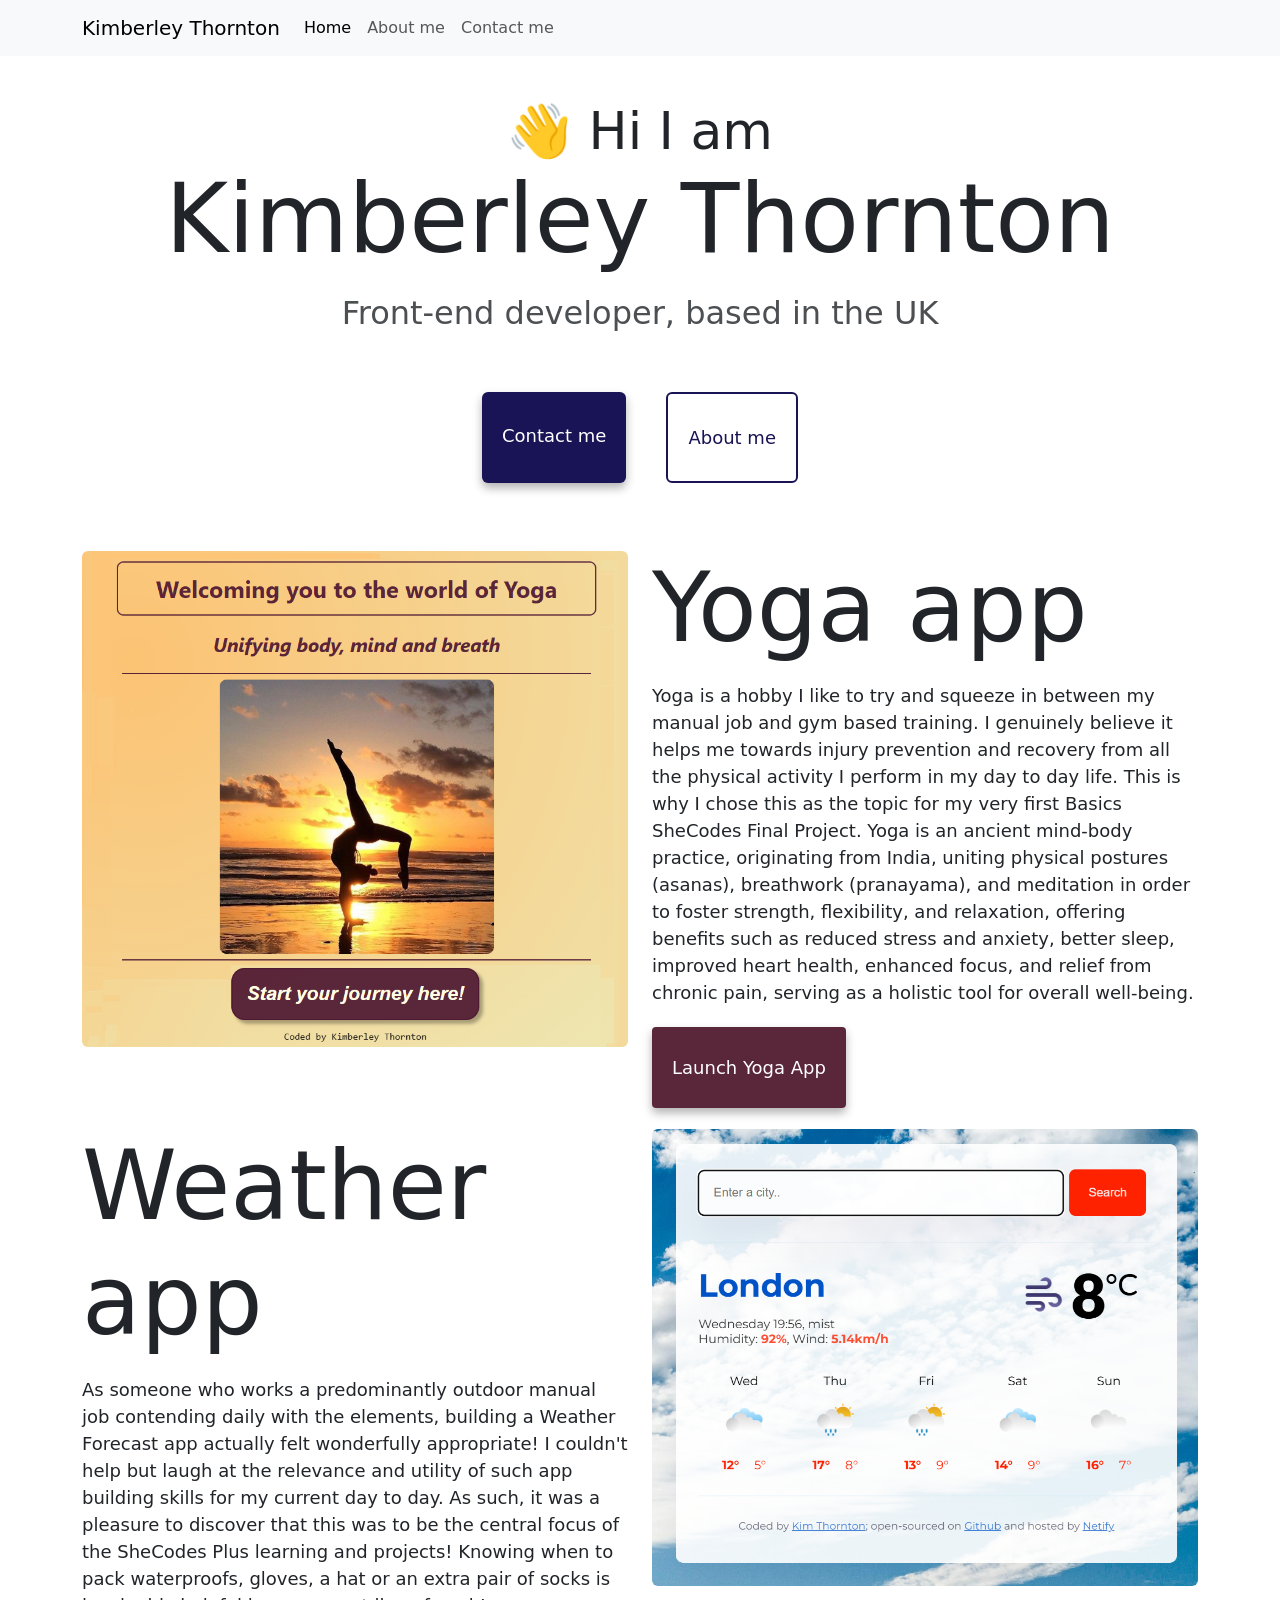
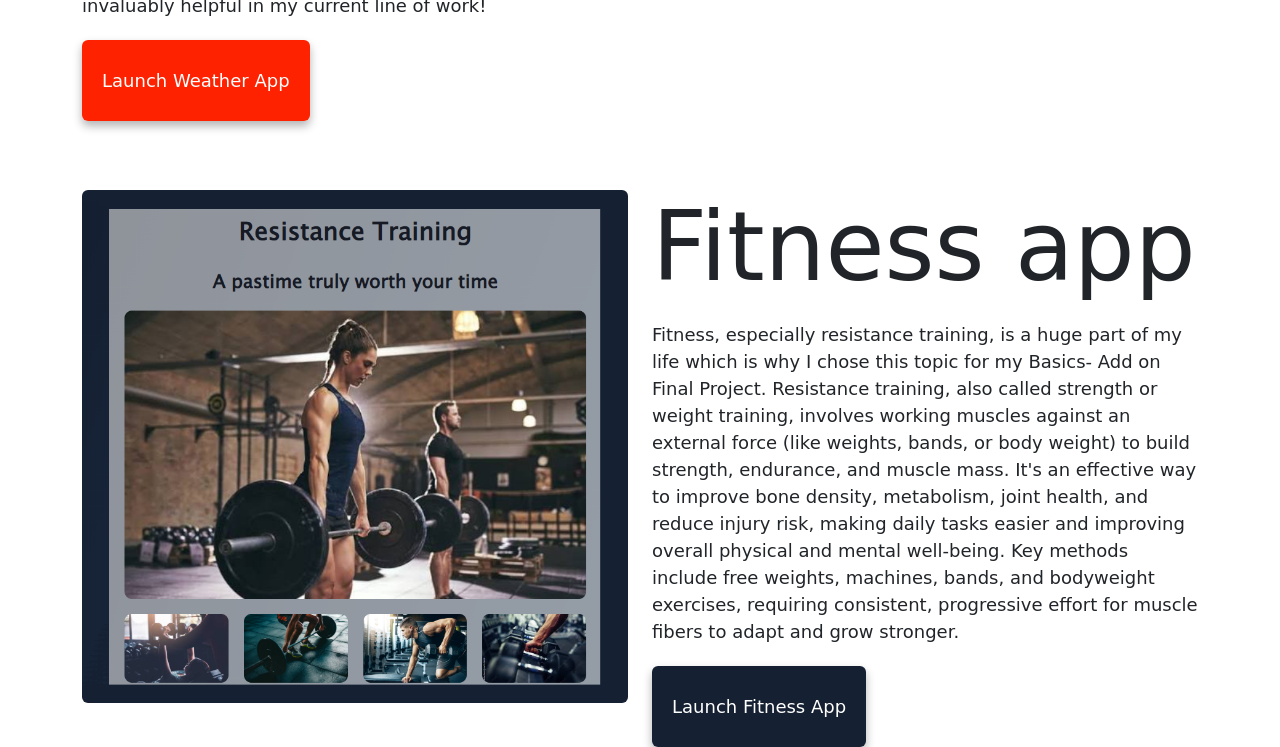
==== index.html @ 6b69855f "New GitHub Desktop Repository created, Replit folders and files transferred to respective VS Codes w" ====
<!doctype html>
<html lang="en">
  <head>
    <meta charset="UTF-8" />
    <meta http-equiv="X-UA-Compatible" content="IE=edge" />
    <meta name="viewport" content="width=device-width, initial-scale=1.0" />
    <title>Kimberley Thornton</title>
    <link
      href="https://cdn.jsdelivr.net/npm/bootstrap@5.0.0-beta2/dist/css/bootstrap.min.css"
      rel="stylesheet"
      integrity="sha384-BmbxuPwQa2lc/FVzBcNJ7UAyJxM6wuqIj61tLrc4wSX0szH/Ev+nYRRuWlolflfl"
      crossorigin="anonymous"
    />
    <script
      src="https://cdn.jsdelivr.net/npm/bootstrap@5.0.0-beta2/dist/js/bootstrap.bundle.min.js"
      integrity="sha384-b5kHyXgcpbZJO/tY9Ul7kGkf1S0CWuKcCD38l8YkeH8z8QjE0GmW1gYU5S9FOnJ0"
      crossorigin="anonymous"
    ></script>
    <link rel="stylesheet" href="/css/style.css" />
  </head>
  <body>
    <nav class="navbar navbar-expand-lg navbar-light bg-light fixed-top">
      <div class="container">
        <a class="navbar-brand" href="index.html">Kimberley Thornton</a>
        <button
          class="navbar-toggler"
          type="button"
          data-bs-toggle="collapse"
          data-bs-target="#navbarNav"
          aria-controls="navbarNav"
          aria-expanded="false"
          aria-label="Toggle navigation"
        >
          <span class="navbar-toggler-icon"></span>
        </button>
        <div class="collapse navbar-collapse" id="navbarNav">
          <ul class="navbar-nav">
            <li class="nav-item">
              <a class="nav-link active" aria-current="page" href="index.html"
                >Home</a
              >
            </li>
            <li class="nav-item">
              <a class="nav-link" href="about.html">About me</a>
            </li>
            <li class="nav-item">
              <a class="nav-link" href="about.html#contact">Contact me</a>
            </li>
          </ul>
        </div>
      </div>
    </nav>
    <h1 class="text-center">👋 Hi I am</h1>
    <h2 class="text-center">Kimberley Thornton</h2>
    <h3 class="text-center">Front-end developer, based in the UK</h3>
    <div class="navigation-links mb-5">
      <a href="about.html#contact" class="primary-link">Contact me</a>
      <a href="about.html" class="secondary-link">About me</a>
    </div>
    <div class="container">
      <div class="row">
        <div class="col-md-6">
          <img src="images/yoga2.png" class="img-fluid rounded" />
        </div>
        <div class="col-md-6">
          <h2 class="mb-3">Yoga app</h2>
          <p>
            Yoga is a hobby I like to try and squeeze in between my manual job
            and gym based training. I genuinely believe it helps me towards
            injury prevention and recovery from all the physical activity I
            perform in my day to day life. This is why I chose this as the topic
            for my very first Basics SheCodes Final Project. Yoga is an ancient
            mind-body practice, originating from India, uniting physical
            postures (asanas), breathwork (pranayama), and meditation in order
            to foster strength, flexibility, and relaxation, offering benefits
            such as reduced stress and anxiety, better sleep, improved heart
            health, enhanced focus, and relief from chronic pain, serving as a
            holistic tool for overall well-being.
          </p>
          <div class="mt-5">
            <a href="#" class="yoga-link">Launch Yoga App</a>
          </div>
        </div>
      </div>
      <div class="row mt-5">
        <div class="col-md-6">
          <h2 class="mb-3">Weather app</h2>
          <p>
            As someone who works a predominantly outdoor manual job contending
            daily with the elements, building a Weather Forecast app actually
            felt wonderfully appropriate! I couldn't help but laugh at the
            relevance and utility of such app building skills for my current day
            to day. As such, it was a pleasure to discover that this was to be
            the central focus of the SheCodes Plus learning and projects!
            Knowing when to pack waterproofs, gloves, a hat or an extra pair of
            socks is invaluably helpful in my current line of work!
          </p>
          <div class="mb-5 mt-5">
            <a href="#" class="weather-link">Launch Weather App</a>
          </div>
        </div>
        <div class="col-md-6">
          <img src="images/weather2.png" class="img-fluid rounded" />
        </div>
      </div>
      <div class="row mt-5">
        <div class="col-md-6">
          <img src="images/fitness.png" class="img-fluid rounded" />
        </div>
        <div class="col-md-6">
          <h2 class="mb-3">Fitness app</h2>
          <p>
            Fitness, especially resistance training, is a huge part of my life
            which is why I chose this topic for my Basics- Add on Final Project.
            Resistance training, also called strength or weight training,
            involves working muscles against an external force (like weights,
            bands, or body weight) to build strength, endurance, and muscle
            mass. It's an effective way to improve bone density, metabolism,
            joint health, and reduce injury risk, making daily tasks easier and
            improving overall physical and mental well-being. Key methods
            include free weights, machines, bands, and bodyweight exercises,
            requiring consistent, progressive effort for muscle fibers to adapt
            and grow stronger.
          </p>
          <div class="mt-5">
            <a href="#" class="fitness-link">Launch Fitness App</a>
            <br />
            <br />
          </div>
        </div>
      </div>
    </div>
  </body>
</html>
---- css/style.css ----
:root {
  --primary-color: #181455;
  --secondary-color: #f5f2fe;
  --box-shadow: 0 5px 10px rgba(0, 0, 0, 0.3);
}

body {
  margin-top: 100px;
}

h1,
h2,
h3 {
  margin: 0;
}

h1 {
  font-size: 52px;
}

h2 {
  font-size: 96px;
}

h3 {
  font-size: 32px;
  margin-top: 16px;
  opacity: 0.8;
}

p {
  font-size: 18px;
  line-height: 1.5;
}

.about-h1 {
  font-size: 80px;
}

.navigation-links {
  display: flex;
  margin-top: 40px;
  justify-content: center;
}

.navigation-links a {
  margin: 20px;
}

.primary-link {
  border-radius: 6px;
  font-size: 18px;
  padding: 30px 20px;
  text-decoration: none;
  background: var(--primary-color);
  box-shadow: var(--box-shadow);
  color: white;
}

.secondary-link {
  border-radius: 6px;
  font-size: 18px;
  padding: 30px 20px;
  text-decoration: none;
  color: var(--primary-color);
  border: 2px solid var(--primary-color);
}

.yoga-link {
  border-radius: 4px;
  font-size: 18px;
  padding: 30px 20px;
  text-decoration: none;
  background: #5a2639;
  box-shadow: var(--box-shadow);
  color: white;
}

.weather-link {
  border-radius: 6px;
  font-size: 18px;
  padding: 30px 20px;
  text-decoration: none;
  background: #ff2200;
  box-shadow: var(--box-shadow);
  color: white;
}

.fitness-link {
  border-radius: 6px;
  font-size: 18px;
  padding: 30px 20px;
  text-decoration: none;
  background: #152032;
  box-shadow: var(--box-shadow);
  color: white;
}

.homepage-link {
  color: var(--primary-color);
  text-align: center;
  display: block;
}

.about-paragraphs {
  margin: 30px 0;
}

.about-paragraphs p {
  margin: 10px;
}

.email-link {
  display: flex;
  justify-content: center;
  color: var(--primary-color);
  font-size: 28px;
  text-decoration: none;
}

.email-link:hover {
  text-decoration: underline;
}
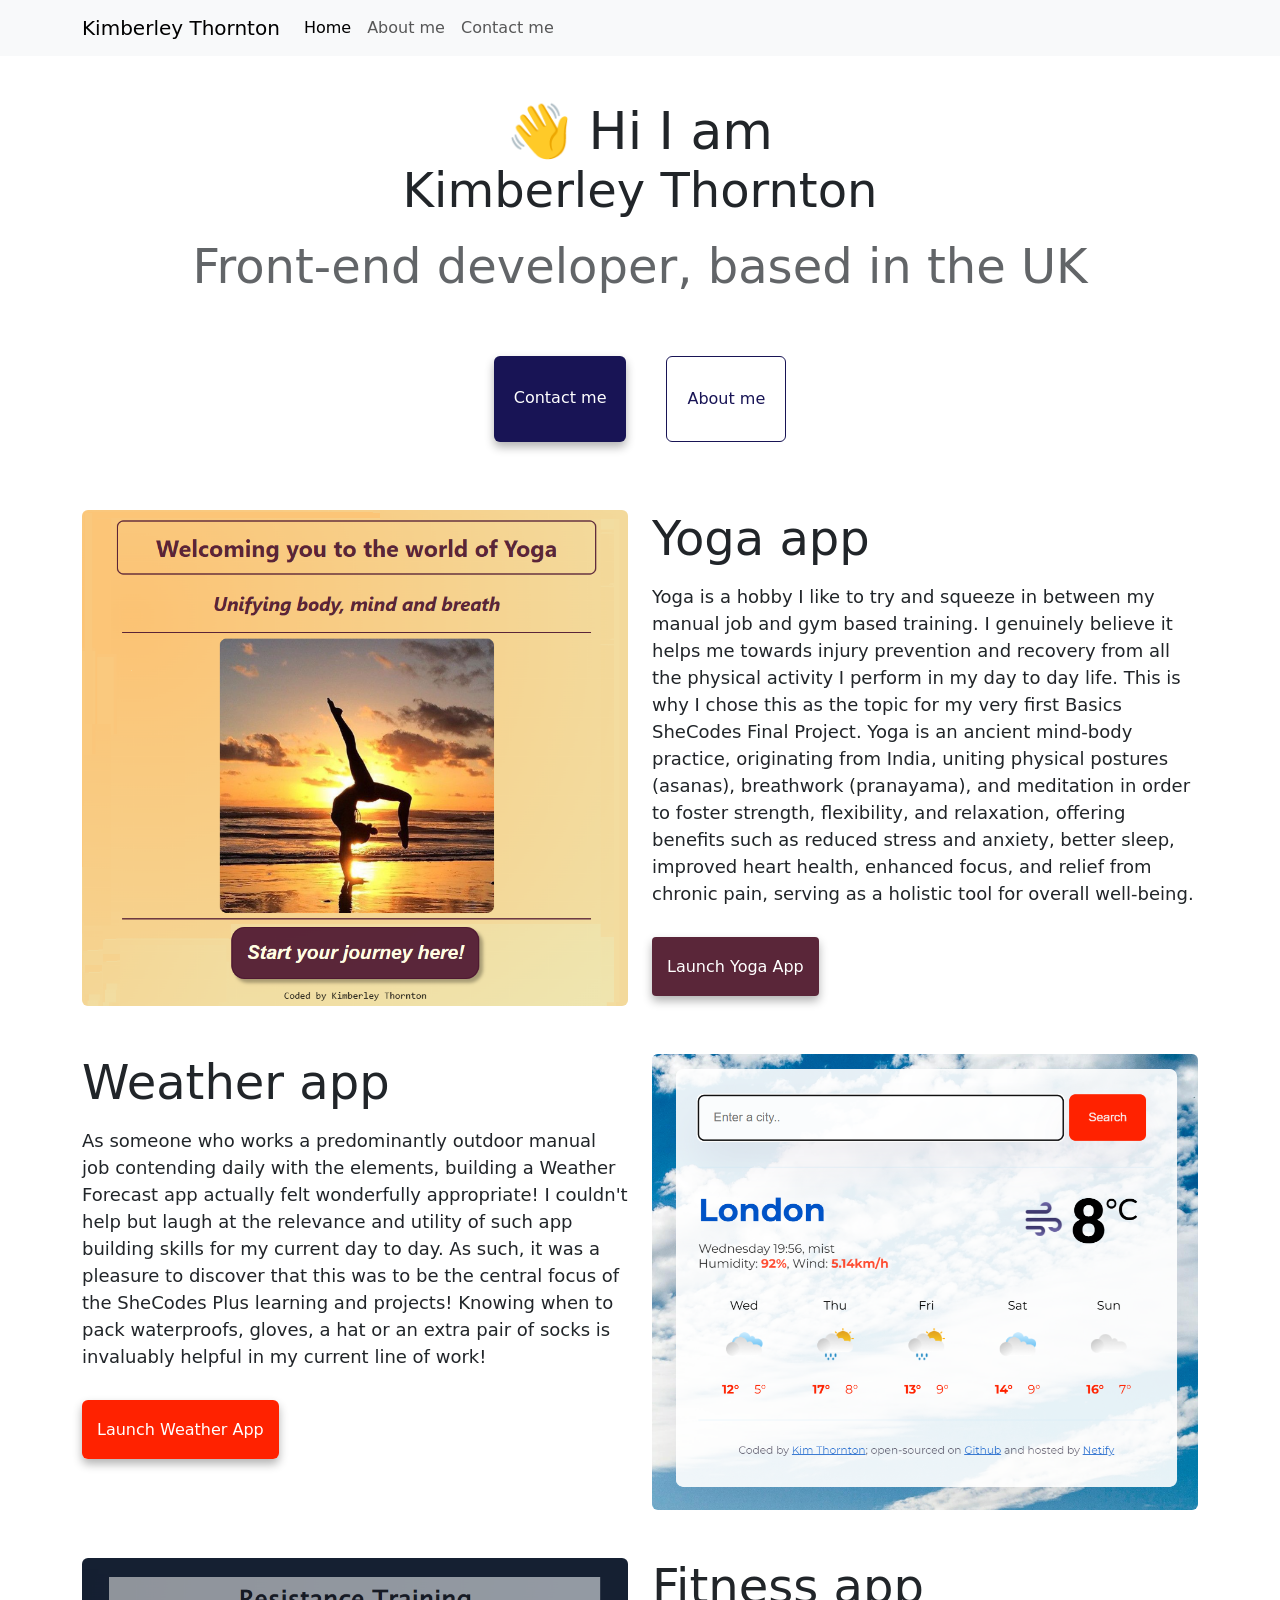
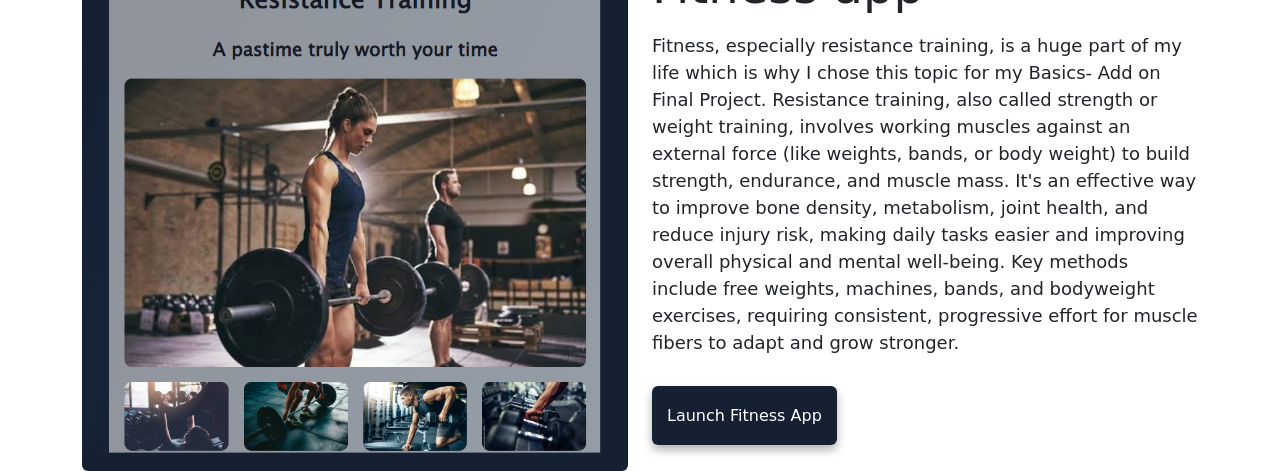
==== commit 2b99dcf9: "Resizing fonts and images for desktop display refinement" ====
--- a/index.html
+++ b/index.html
@@ -63,7 +63,7 @@
           <img src="images/yoga2.png" class="img-fluid rounded" />
         </div>
         <div class="col-md-6">
-          <h2 class="mb-3">Yoga app</h2>
+          <h2 class="app headings mb-3">Yoga app</h2>
           <p>
             Yoga is a hobby I like to try and squeeze in between my manual job
             and gym based training. I genuinely believe it helps me towards
@@ -84,7 +84,7 @@
       </div>
       <div class="row mt-5">
         <div class="col-md-6">
-          <h2 class="mb-3">Weather app</h2>
+          <h2 class="app headings mb-3">Weather app</h2>
           <p>
             As someone who works a predominantly outdoor manual job contending
             daily with the elements, building a Weather Forecast app actually
@@ -108,7 +108,7 @@
           <img src="images/fitness.png" class="img-fluid rounded" />
         </div>
         <div class="col-md-6">
-          <h2 class="mb-3">Fitness app</h2>
+          <h2 class="app headings mb-3">Fitness app</h2>
           <p>
             Fitness, especially resistance training, is a huge part of my life
             which is why I chose this topic for my Basics- Add on Final Project.
--- a/css/style.css
+++ b/css/style.css
@@ -23,9 +23,9 @@
 }
 
 h3 {
-  font-size: 32px;
-  margin-top: 16px;
-  opacity: 0.8;
+  font-size: 28px;
+  margin-top: 18px;
+  opacity: 0.7;
 }
 
 p {
@@ -33,8 +33,14 @@
   line-height: 1.5;
 }
 
+.app-headings h1,
+h2,
+h3 {
+  font-size: 48px;
+}
+
 .about-h1 {
-  font-size: 80px;
+  font-size: 84px;
 }
 
 .navigation-links {
@@ -47,9 +53,10 @@
   margin: 20px;
 }
 
-.primary-link {
+.primary-link,
+.primary-link:hover {
   border-radius: 6px;
-  font-size: 18px;
+  font-size: 16px;
   padding: 30px 20px;
   text-decoration: none;
   background: var(--primary-color);
@@ -57,19 +64,24 @@
   color: white;
 }
 
-.secondary-link {
+.primary-link:hover {
+  text-decoration: none;
+}
+
+.secondary-link,
+.secondary-link:hover {
   border-radius: 6px;
-  font-size: 18px;
+  font-size: 16px;
   padding: 30px 20px;
   text-decoration: none;
   color: var(--primary-color);
-  border: 2px solid var(--primary-color);
+  border: 1px solid var(--primary-color);
 }
 
 .yoga-link {
   border-radius: 4px;
-  font-size: 18px;
-  padding: 30px 20px;
+  font-size: 16px;
+  padding: 20px 15px;
   text-decoration: none;
   background: #5a2639;
   box-shadow: var(--box-shadow);
@@ -78,8 +90,8 @@
 
 .weather-link {
   border-radius: 6px;
-  font-size: 18px;
-  padding: 30px 20px;
+  font-size: 16px;
+  padding: 20px 15px;
   text-decoration: none;
   background: #ff2200;
   box-shadow: var(--box-shadow);
@@ -88,8 +100,8 @@
 
 .fitness-link {
   border-radius: 6px;
-  font-size: 18px;
-  padding: 30px 20px;
+  font-size: 16px;
+  padding: 20px 15px;
   text-decoration: none;
   background: #152032;
   box-shadow: var(--box-shadow);
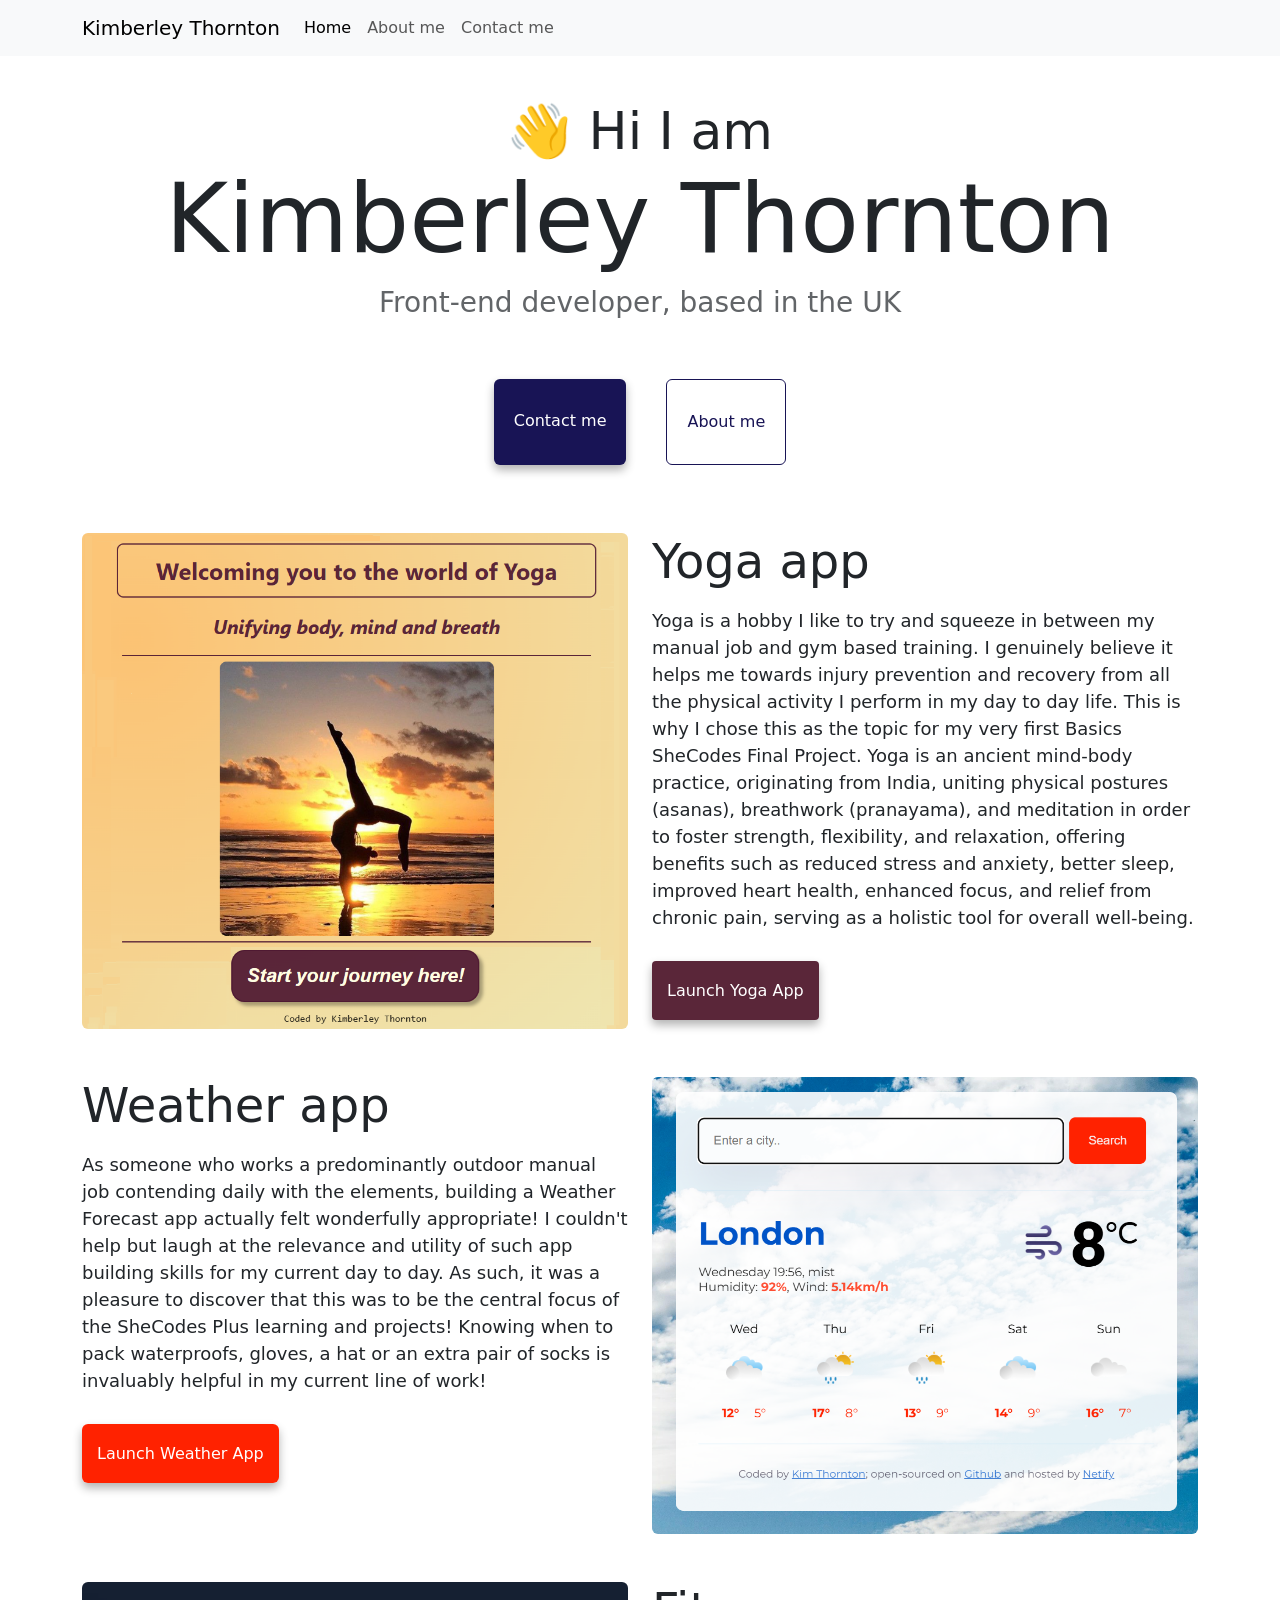
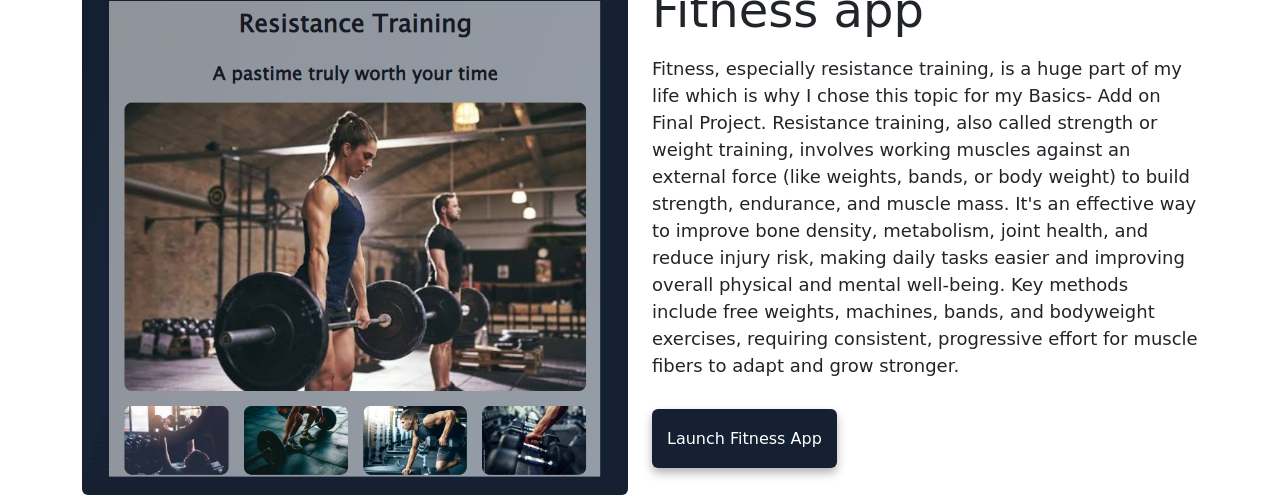
==== commit 43c4d640: "Homepage header resizing for desktop" ====
--- a/index.html
+++ b/index.html
@@ -50,9 +50,11 @@
         </div>
       </div>
     </nav>
-    <h1 class="text-center">👋 Hi I am</h1>
-    <h2 class="text-center">Kimberley Thornton</h2>
-    <h3 class="text-center">Front-end developer, based in the UK</h3>
+    <h1 class="greeting-header text-center">👋 Hi I am</h1>
+    <h2 class="name-header text-center">Kimberley Thornton</h2>
+    <h3 class="role-header text-center">
+      Front-end developer, based in the UK
+    </h3>
     <div class="navigation-links mb-5">
       <a href="about.html#contact" class="primary-link">Contact me</a>
       <a href="about.html" class="secondary-link">About me</a>
--- a/css/style.css
+++ b/css/style.css
@@ -8,23 +8,19 @@
   margin-top: 100px;
 }
 
-h1,
-h2,
-h3 {
-  margin: 0;
+.greeting-header {
+  font-size: 52px;
+  margin-bottom: 0;
 }
 
-h1 {
-  font-size: 52px;
+.name-header {
+  font-size: 96px;
+  margin-top: 0;
 }
 
-h2 {
-  font-size: 96px;
-}
-
-h3 {
+.role-header {
   font-size: 28px;
-  margin-top: 18px;
+  margin-bottom: 2px;
   opacity: 0.7;
 }
 
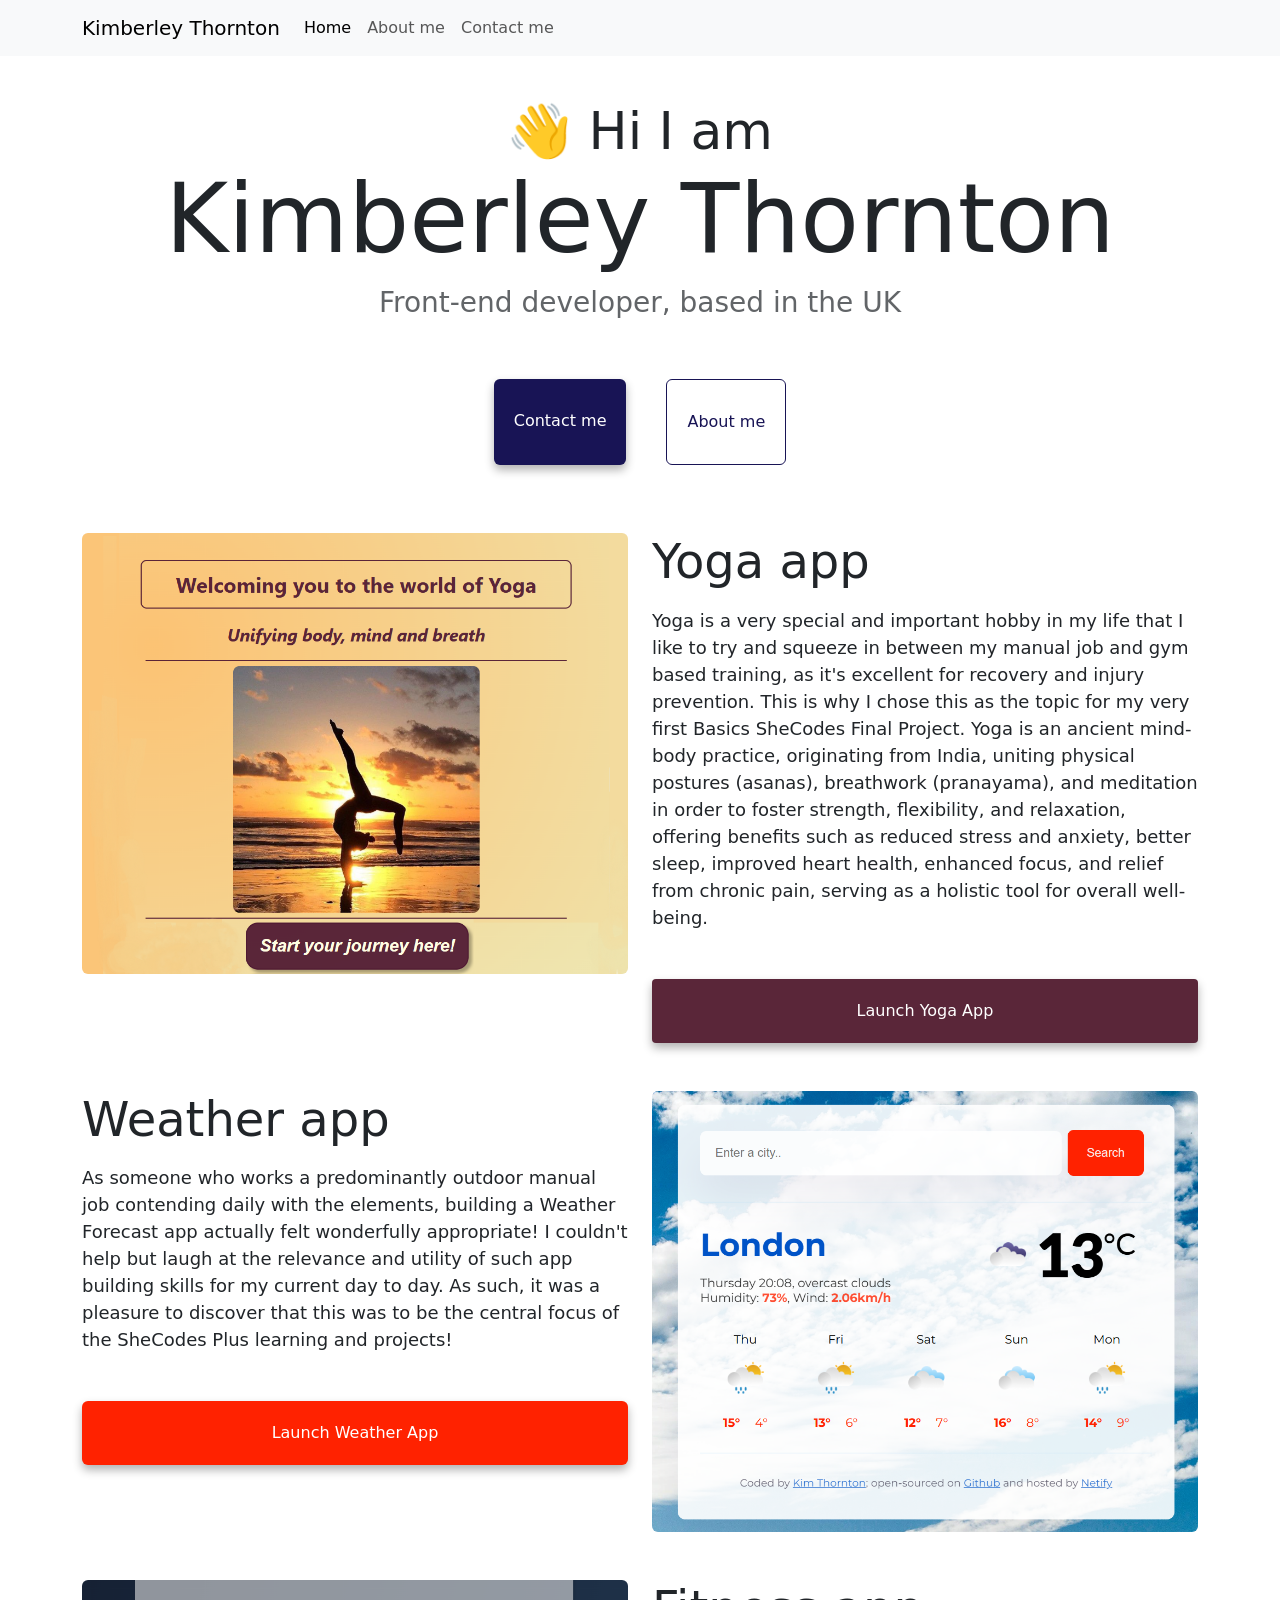
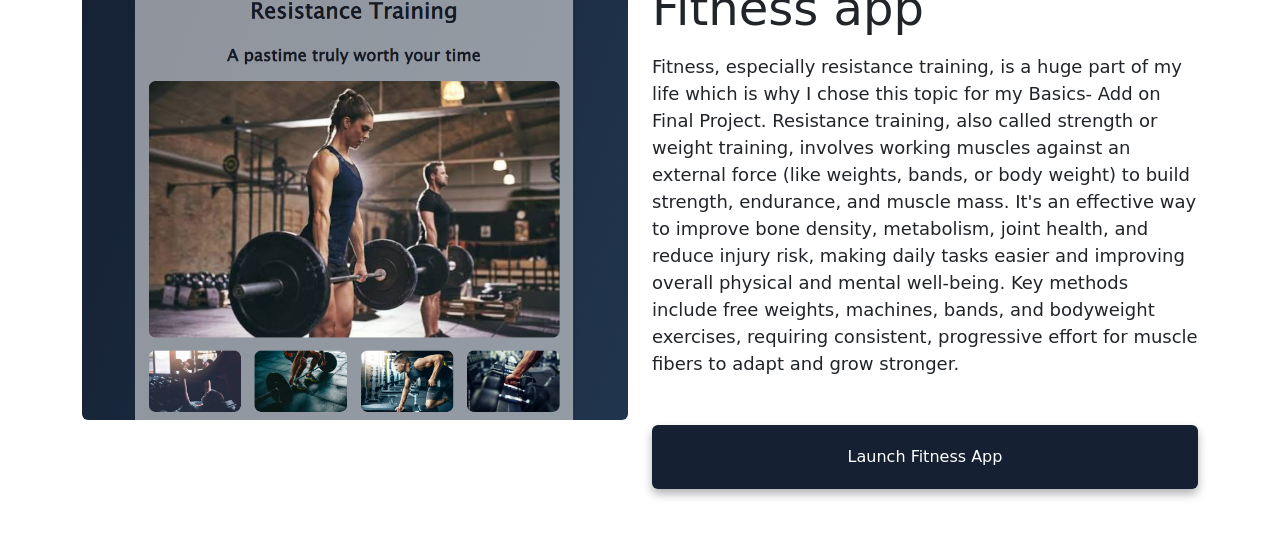
==== commit 766756e1: "About page made responsive, SEO elements applied, Instagram link added" ====
--- a/index.html
+++ b/index.html
@@ -4,7 +4,11 @@
     <meta charset="UTF-8" />
     <meta http-equiv="X-UA-Compatible" content="IE=edge" />
     <meta name="viewport" content="width=device-width, initial-scale=1.0" />
-    <title>Kimberley Thornton</title>
+    <meta
+      name="description"
+      content="Homepage to Kimberley Thornton, a front-end developer based in the UK, showcasing her projects and skills acquired with SheCodes, as well as sharing contact details for inquiries"
+    />
+    <title>Homepage toKimberley Thornton, Front End Developer</title>
     <link
       href="https://cdn.jsdelivr.net/npm/bootstrap@5.0.0-beta2/dist/css/bootstrap.min.css"
       rel="stylesheet"
@@ -21,7 +25,9 @@
   <body>
     <nav class="navbar navbar-expand-lg navbar-light bg-light fixed-top">
       <div class="container">
-        <a class="navbar-brand" href="index.html">Kimberley Thornton</a>
+        <a class="navbar-brand" href="index.html" title="Homepage"
+          >Kimberley Thornton</a
+        >
         <button
           class="navbar-toggler"
           type="button"
@@ -36,15 +42,29 @@
         <div class="collapse navbar-collapse" id="navbarNav">
           <ul class="navbar-nav">
             <li class="nav-item">
-              <a class="nav-link active" aria-current="page" href="index.html"
+              <a
+                class="nav-link active"
+                aria-current="page"
+                href="index.html"
+                title="Homepage"
                 >Home</a
               >
             </li>
             <li class="nav-item">
-              <a class="nav-link" href="about.html">About me</a>
+              <a
+                class="nav-link"
+                href="about.html"
+                title="About Kimberley Thornton"
+                >About me</a
+              >
             </li>
             <li class="nav-item">
-              <a class="nav-link" href="about.html#contact">Contact me</a>
+              <a
+                class="nav-link"
+                href="about.html#contact"
+                title="Contact Kimberley Thornton"
+                >Contact me</a
+              >
             </li>
           </ul>
         </div>
@@ -56,37 +76,51 @@
       Front-end developer, based in the UK
     </h3>
     <div class="navigation-links mb-5">
-      <a href="about.html#contact" class="primary-link">Contact me</a>
-      <a href="about.html" class="secondary-link">About me</a>
+      <a
+        href="about.html#contact"
+        class="primary-link"
+        title="Contact Kimberley Thornton"
+        >Contact me</a
+      >
+      <a
+        href="about.html"
+        class="secondary-link"
+        title="About Kimberley Thornton"
+        >About me</a
+      >
     </div>
     <div class="container">
       <div class="row">
         <div class="col-md-6">
-          <img src="images/yoga2.png" class="img-fluid rounded" />
+          <img
+            src="images/yoga2.png"
+            class="img-fluid rounded d-none d-md-block"
+          />
         </div>
         <div class="col-md-6">
-          <h2 class="app headings mb-3">Yoga app</h2>
+          <h2 class="app-headings mb-3">Yoga app</h2>
           <p>
-            Yoga is a hobby I like to try and squeeze in between my manual job
-            and gym based training. I genuinely believe it helps me towards
-            injury prevention and recovery from all the physical activity I
-            perform in my day to day life. This is why I chose this as the topic
-            for my very first Basics SheCodes Final Project. Yoga is an ancient
-            mind-body practice, originating from India, uniting physical
-            postures (asanas), breathwork (pranayama), and meditation in order
-            to foster strength, flexibility, and relaxation, offering benefits
-            such as reduced stress and anxiety, better sleep, improved heart
-            health, enhanced focus, and relief from chronic pain, serving as a
-            holistic tool for overall well-being.
+            Yoga is a very special and important hobby in my life that I like to
+            try and squeeze in between my manual job and gym based training, as
+            it's excellent for recovery and injury prevention. This is why I
+            chose this as the topic for my very first Basics SheCodes Final
+            Project. Yoga is an ancient mind-body practice, originating from
+            India, uniting physical postures (asanas), breathwork (pranayama),
+            and meditation in order to foster strength, flexibility, and
+            relaxation, offering benefits such as reduced stress and anxiety,
+            better sleep, improved heart health, enhanced focus, and relief from
+            chronic pain, serving as a holistic tool for overall well-being.
           </p>
           <div class="mt-5">
-            <a href="#" class="yoga-link">Launch Yoga App</a>
+            <a href="#" class="yoga-link" title="Yoga Project"
+              >Launch Yoga App</a
+            >
           </div>
         </div>
       </div>
       <div class="row mt-5">
         <div class="col-md-6">
-          <h2 class="app headings mb-3">Weather app</h2>
+          <h2 class="app-headings mb-3">Weather app</h2>
           <p>
             As someone who works a predominantly outdoor manual job contending
             daily with the elements, building a Weather Forecast app actually
@@ -94,23 +128,29 @@
             relevance and utility of such app building skills for my current day
             to day. As such, it was a pleasure to discover that this was to be
             the central focus of the SheCodes Plus learning and projects!
-            Knowing when to pack waterproofs, gloves, a hat or an extra pair of
-            socks is invaluably helpful in my current line of work!
           </p>
-          <div class="mb-5 mt-5">
-            <a href="#" class="weather-link">Launch Weather App</a>
+          <div class="mt-5">
+            <a href="#" class="weather-link" title="Weather Project"
+              >Launch Weather App</a
+            >
           </div>
         </div>
         <div class="col-md-6">
-          <img src="images/weather2.png" class="img-fluid rounded" />
+          <img
+            src="images/weather2.png"
+            class="img-fluid rounded d-none d-md-block"
+          />
         </div>
       </div>
       <div class="row mt-5">
         <div class="col-md-6">
-          <img src="images/fitness.png" class="img-fluid rounded" />
+          <img
+            src="images/fitness.png"
+            class="img-fluid rounded d-none d-md-block"
+          />
         </div>
         <div class="col-md-6">
-          <h2 class="app headings mb-3">Fitness app</h2>
+          <h2 class="app-headings mb-3">Fitness app</h2>
           <p>
             Fitness, especially resistance training, is a huge part of my life
             which is why I chose this topic for my Basics- Add on Final Project.
@@ -125,7 +165,9 @@
             and grow stronger.
           </p>
           <div class="mt-5">
-            <a href="#" class="fitness-link">Launch Fitness App</a>
+            <a href="#" class="fitness-link" title="Fitness Project"
+              >Launch Fitness App</a
+            >
             <br />
             <br />
           </div>
--- a/css/style.css
+++ b/css/style.css
@@ -104,16 +104,6 @@
   color: white;
 }
 
-.homepage-link {
-  color: var(--primary-color);
-  text-align: center;
-  display: block;
-}
-
-.about-paragraphs {
-  margin: 30px 0;
-}
-
 .about-paragraphs p {
   margin: 10px;
 }
@@ -126,6 +116,53 @@
   text-decoration: none;
 }
 
-.email-link:hover {
+.email-link:hover,
+.instagram-link:hover {
   text-decoration: underline;
 }
+
+.instagram-link,
+a {
+  display: flex;
+  justify-content: center;
+  color: var(--primary-color);
+  font-size: 22px;
+  margin: 0;
+  text-decoration: none;
+}
+
+.instagram-display {
+  display: flex;
+  justify-content: center;
+  font-size: 22px;
+}
+
+@media (max-width: 600px) {
+  .greeting-header {
+    font-size: 32px;
+  }
+  .name-header,
+  .about-h1 {
+    font-size: 48px;
+  }
+  .role-header {
+    font-size: 20px;
+  }
+  .app-headings {
+    font-size: 32px;
+    text-align: center;
+  }
+  p {
+    font-size: 16px;
+    text-align: center;
+    margin-top: 0;
+    margin-bottom: 1rem;
+  }
+  .yoga-link,
+  .weather-link,
+  .fitness-link {
+    display: block;
+    text-align: center;
+    margin: 0;
+  }
+}
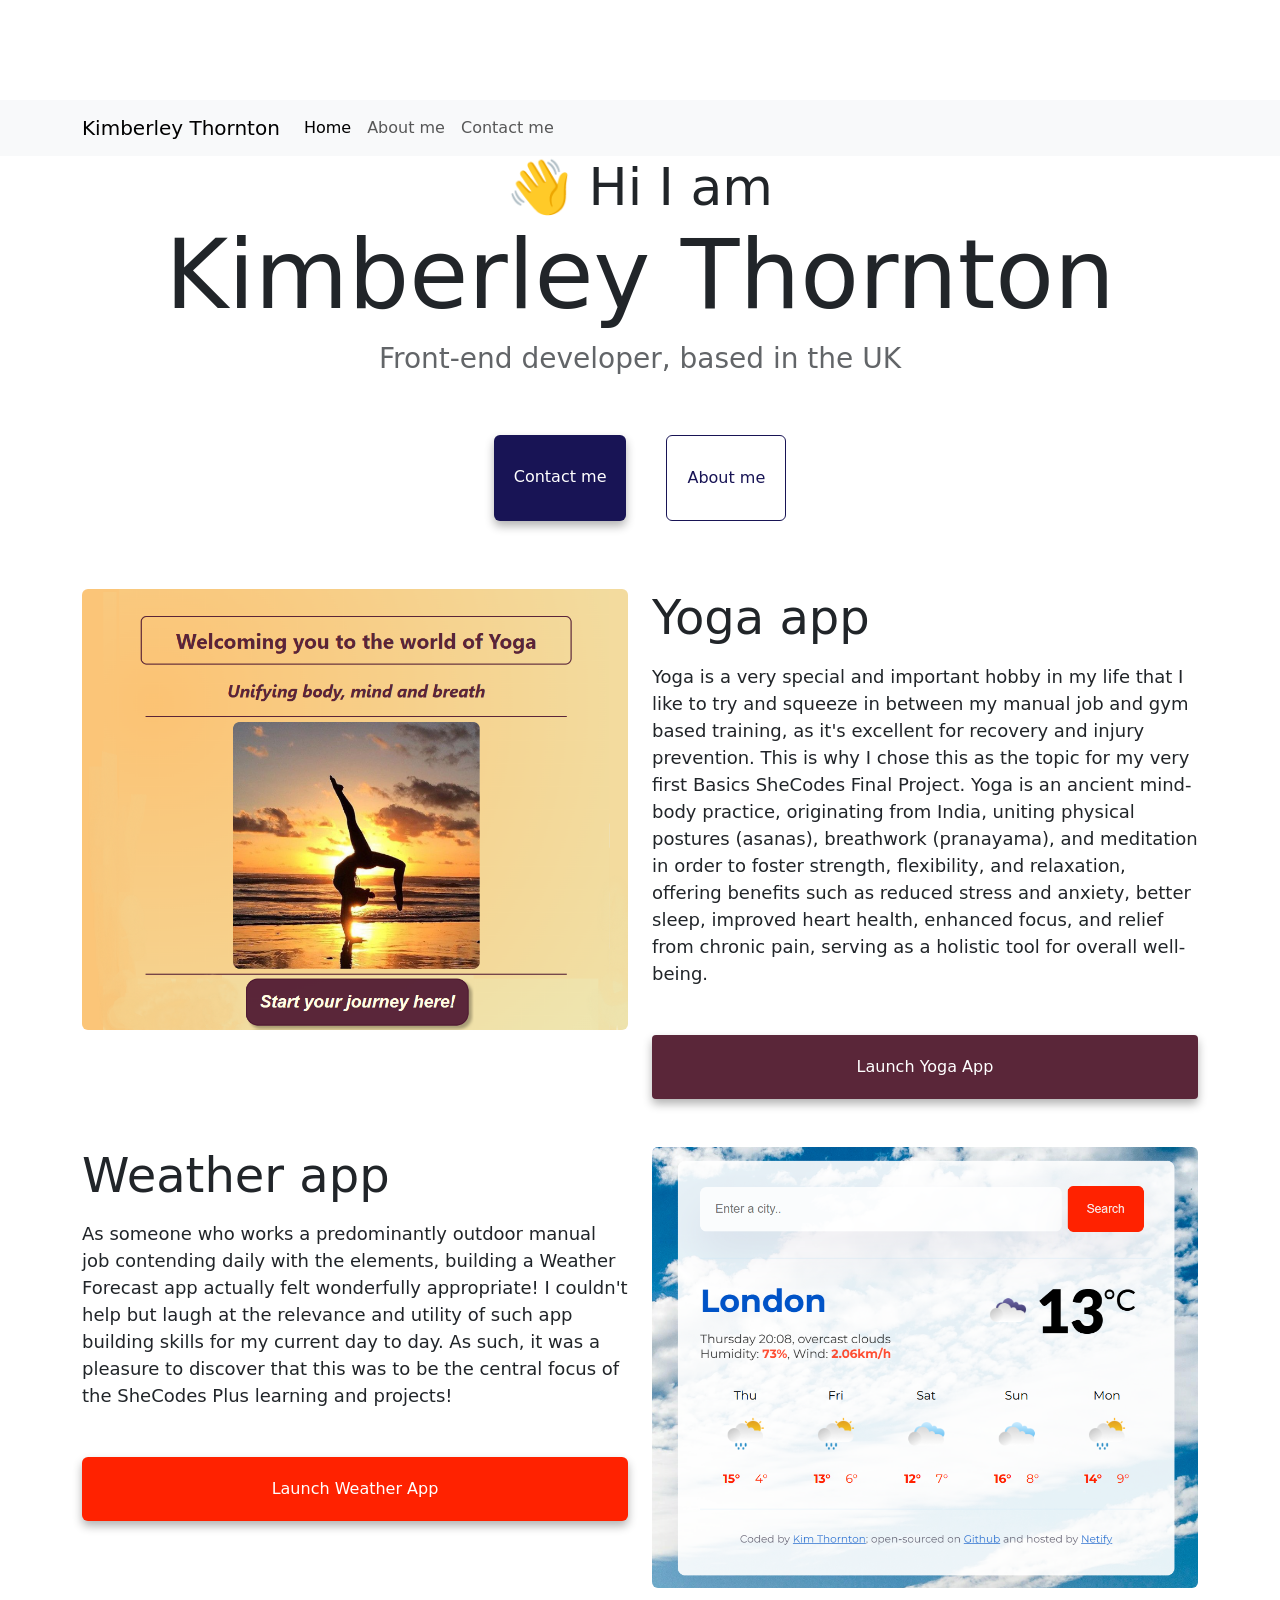
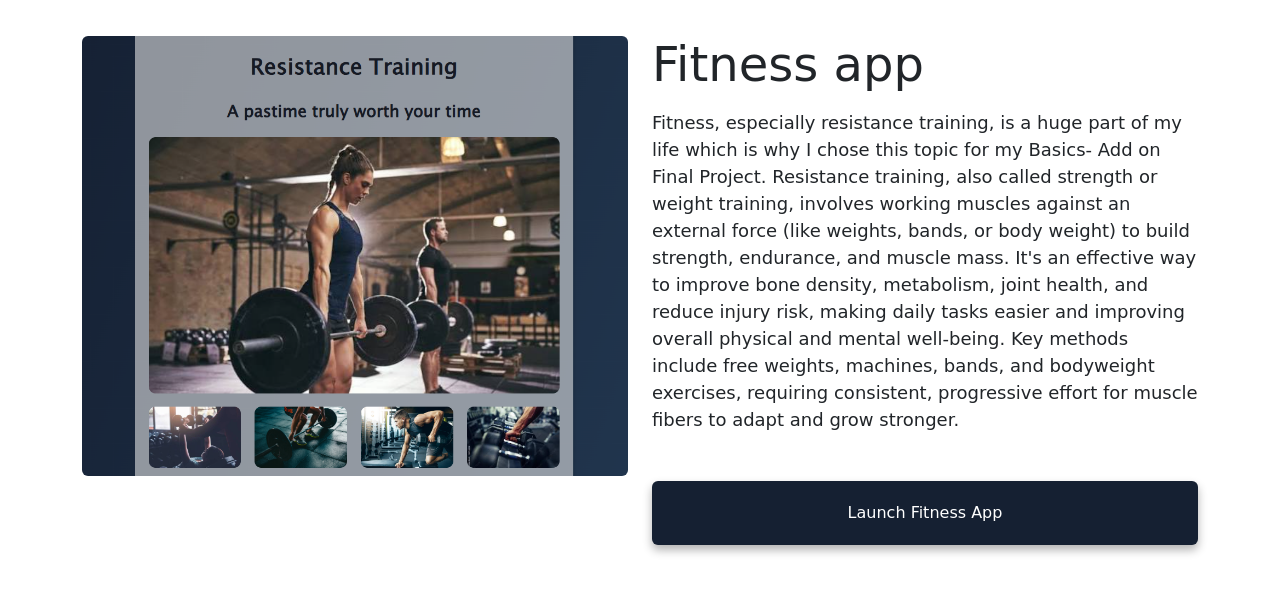
==== commit ec118f3f: "Changed positioning" ====
--- a/index.html
+++ b/index.html
@@ -23,7 +23,7 @@
     <link rel="stylesheet" href="/css/style.css" />
   </head>
   <body>
-    <nav class="navbar navbar-expand-lg navbar-light bg-light fixed-top">
+    <nav class="navbar navbar-expand-lg navbar-light bg-light fixed-end">
       <div class="container">
         <a class="navbar-brand" href="index.html" title="Homepage"
           >Kimberley Thornton</a
@@ -51,12 +51,7 @@
               >
             </li>
             <li class="nav-item">
-              <a
-                class="nav-link"
-                href="about.html"
-                title="About Kimberley Thornton"
-                >About me</a
-              >
+              <a class="nav-link" title="About Kimberley Thornton">About me</a>
             </li>
             <li class="nav-item">
               <a
